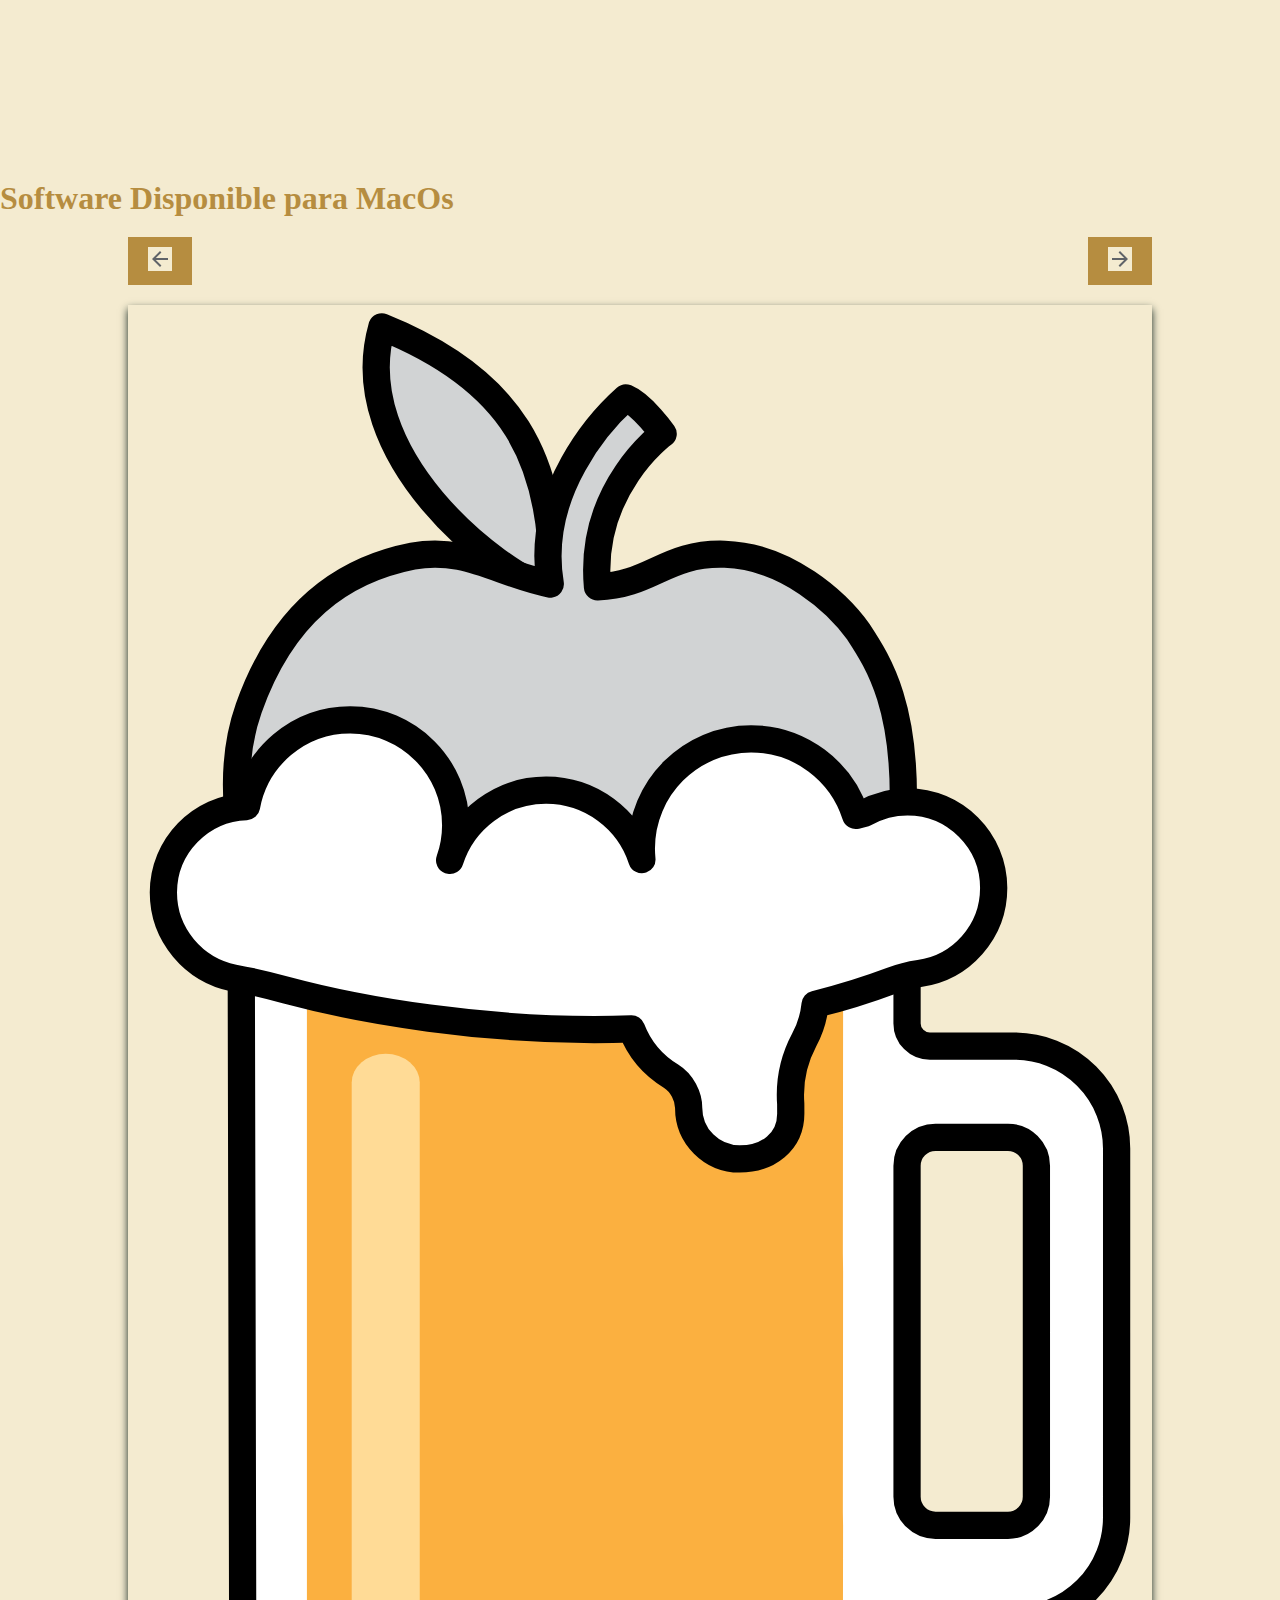
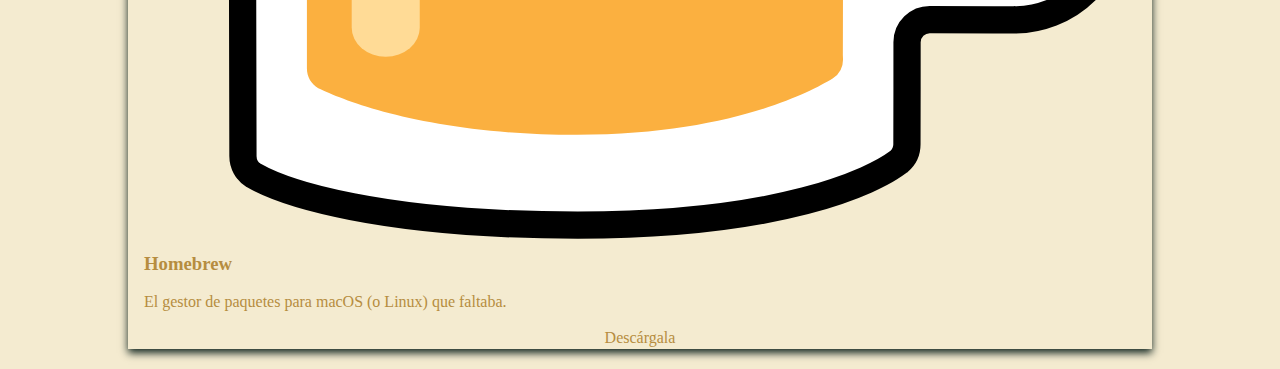
==== macos.html @ 3bad5a75 "FreeSoft | Recopilación de Proyectos de Código Abierto y Proyecto Final de Programación. Se modificó" ====
<!DOCTYPE html>
<html lang="es">
<head>
    <meta charset="UTF-8">
    <meta name="viewport" content="width=device-width, initial-scale=1.0">
    <title>FreeSoft</title>
    <link rel="stylesheet" href="style.css">
</head>
<body>
    <section class="MacOs-products">
        <div class="showcase">
          <span class="order"></span>
          <br /><br /><br /><br /><br />
          <br /><br /><br /><br /><br />
          <h1 class="title">Software Disponible para MacOs</h1>

          <div class="nav-buttons">
            <button class="nav-button" onclick="navigateCard(-1)">
              <img src="assets/img/back.svg" alt="" />
            </button>
            <button class="nav-button" onclick="navigateCard(1)">
              <img src="assets/img/forward.svg" alt="" />
            </button>
          </div>

          <div class="card">
            <img class="show" src="assets/img/homebrew.svg" alt="Homebrew" />
            <div class="container">
              <h3 class="card-title">Homebrew</h3>
              <br />
              <p>El gestor de paquetes para macOS (o Linux) que faltaba.</p>
              <br />
              <a target="_blank" rel="noopener noreferrer" href="https://brew.sh/es/">Descárgala</a>
            </div>
          </div>

          <div class="card">
            <img
              class="show"
              src="assets/img/libreoffice.png"
              alt="LibreOffice"
            />
            <div class="container">
              <h3 class="card-title">LibreOffice</h3>
              <br />
              <p>Suite de Office libre y multiplataforma.</p>
              <br />
              <a target="_blank" rel="noopener noreferrer" href="https://formulae.brew.sh/cask/libreoffice#default"
                >Descárgala</a
              >
            </div>
          </div>

          <div class="card">
            <img class="show" src="assets/img/brave.svg" alt="Brave" />
            <div class="container">
              <h3 class="card-title">Brave</h3>
              <br />
              <p>
                Bloquea anuncios. Ahorra datos. Y consigue páginas web mucho más
                rápidas. Con sólo cambiar de navegador.
              </p>
              <br />
              <a target="_blank" rel="noopener noreferrer" href="https://formulae.brew.sh/cask/brave-browser#default"
                >Descárgala</a
              >
            </div>
          </div>
        </div>
      </section>
      <script src="src/card.js"></script>
</body>
</html>
---- style.css ----
/*
    Colores personalizados
    blanco: #F4EBD0
    negro: #B68D40
    hover: #D6AD60
    bordes: #122620
*/

@import url("https://fonts.googleapis.com/css2?family=Playfair+Display:ital,wght@0,400..900;1,400..900&display=swap");

/* Estilos Generales */
* {
  background-color: #f4ebd0; /* Fondo color crema */
  color: #b68d40; /* Texto color dorado */
  margin: 0; /* Sin márgenes por defecto */
  padding: 0; /* Sin relleno por defecto */
  box-sizing: border-box; /* Incluye padding y borde en el cálculo del ancho y alto */
  text-align: justify; /* Justifica el texto */
  text-align: justify; /* Justificar el texto */
}

/* Enlaces */
a {
  text-decoration: none; /* Sin subrayado en los enlaces */
}

/* Lista del menú */
ul {
  list-style-type: none; /* Sin viñetas en las listas */
  margin: 0; /* Sin márgenes */
  padding: 0; /* Sin relleno */
  overflow: hidden; /* Evita que el contenido se salga del contenedor */
  position: sticky; /* Fija la posición al hacer scroll */
  top: 0; /* Se adhiere a la parte superior de la página */
  text-align: center; /* Centra el contenido de la lista */
}

/* Elementos de la lista del menú */
li {
  display: inline-block; /* Muestra los elementos en línea */
  padding: 10px 20px; /* Relleno interno de los elementos */
}

/* Contenedor del menú */
#top {
  display: flex; /* Usa flexbox para la disposición */
  justify-content: center; /* Centra horizontalmente */
  align-items: center; /* Centra verticalmente */
  background-color: #f4ebd0; /* Fondo color crema */
  color: #b68d40; /* Texto color dorado */
  font-size: 2vw; /* Tamaño de fuente relativo al ancho de la ventana */
  position: fixed; /* Fija el menú en la parte superior de la página */
  top: 0; /* Alinea con el borde superior */
  width: 100%; /* Ocupa todo el ancho de la ventana */
  z-index: 1000; /* Asegura que el menú esté en la parte superior de otros elementos */
  padding: 10px 0; /* Relleno interno vertical */
  border: 5px solid #122620; /* Borde color oscuro */
}

/* Imagen dentro de la navegación */
.navigation img {
  margin-right: 50vw; /* Margen derecho igual a la mitad del ancho de la ventana */
  margin-left: 50vw; /* Margen izquierdo igual a la mitad del ancho de la ventana */
}

/* Agrega un margen superior al contenido principal para que no sea ocultado por el menú de navegación */
.contents {
  margin-top: 70px; /* Ajusta según la altura del menú de navegación */
}

/* Ajusta el estilo de las tarjetas */
.card {
  box-shadow: 0 4px 8px 0 #122620; /* Sombra de la tarjeta */
  transition: 0.3s; /* Transición suave para efectos */
  width: 80%; /* Ajusta el ancho de las tarjetas */
  margin: 20px auto; /* Centra las tarjetas horizontalmente */
}

.card img {
  width: 100%; /* Asegura que la imagen ocupe el 100% del ancho de la tarjeta */
  height: auto; /* Mantiene la proporción de la imagen */
}

/* Botones de navegación */
.nav-buttons {
  display: flex;
  justify-content: space-between;
  width: 80%;
  margin: 20px auto;
}

.nav-button {
  background-color: #b68d40; /* Color de fondo de los botones */
  color: #f4ebd0; /* Color del texto de los botones */
  border: none; /* Sin borde */
  padding: 10px 20px; /* Relleno interno de los botones */
  cursor: pointer; /* Cambia el cursor al pasar sobre el botón */
  font-size: 1em; /* Tamaño de la fuente */
  transition: background-color 0.3s; /* Transición suave para el color de fondo */
}

.nav-button:hover {
  background-color: #D6AD60; /* Color de fondo al pasar el cursor */
}

/* Contenedor dentro de la tarjeta */
.container {
  padding: 2px 16px; /* Relleno interno */
  text-align: center; /* Justificar el texto */
}

/* Imagen dentro de la tarjeta */
.show img {
  border-radius: 5px 5px 0 0; /* Bordes redondeados en la parte superior */
}

/* Divisores horizontales */
.division {
  display: block; /* Elemento de bloque */
  width: 100%; /* Ocupa todo el ancho disponible */
  height: 1px; /* Altura del divisor */
  background-color: #b68d40; /* Color del divisor */
  margin: 100px 0; /* Márgenes verticales */
}
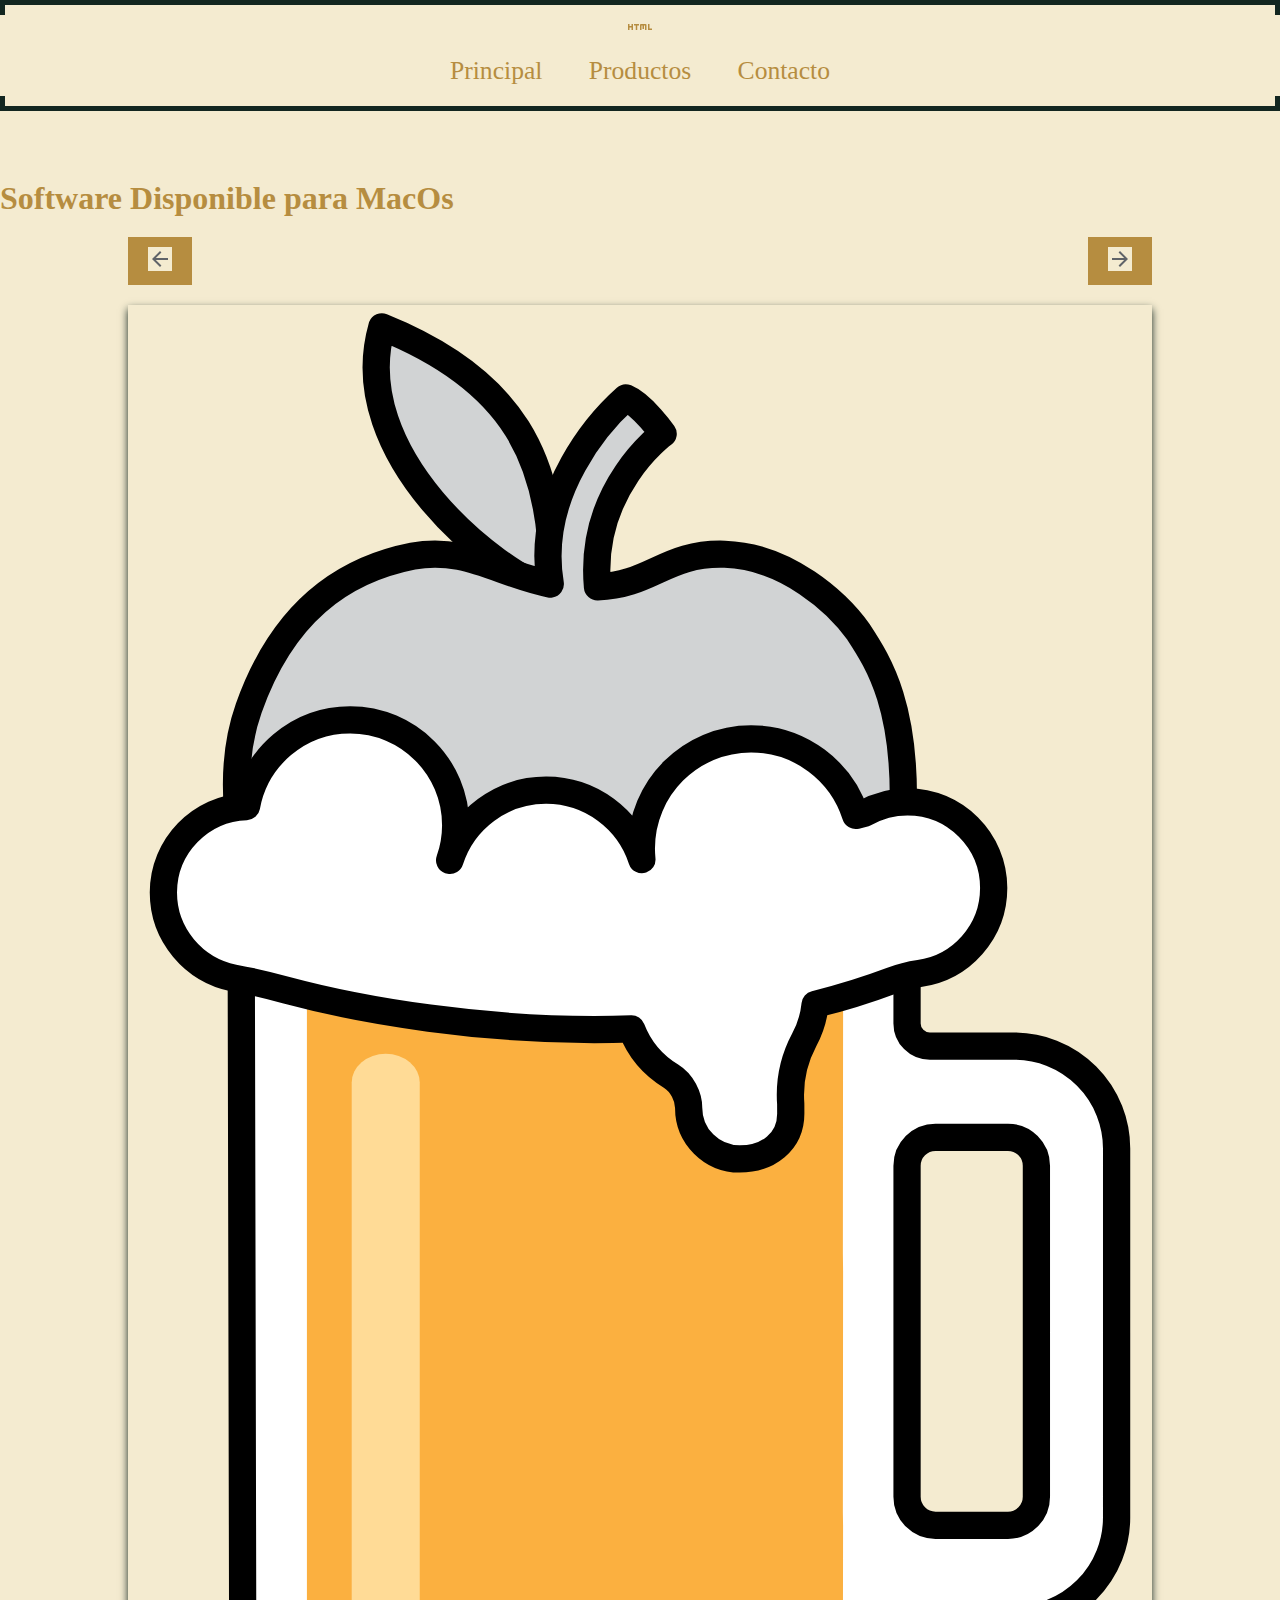
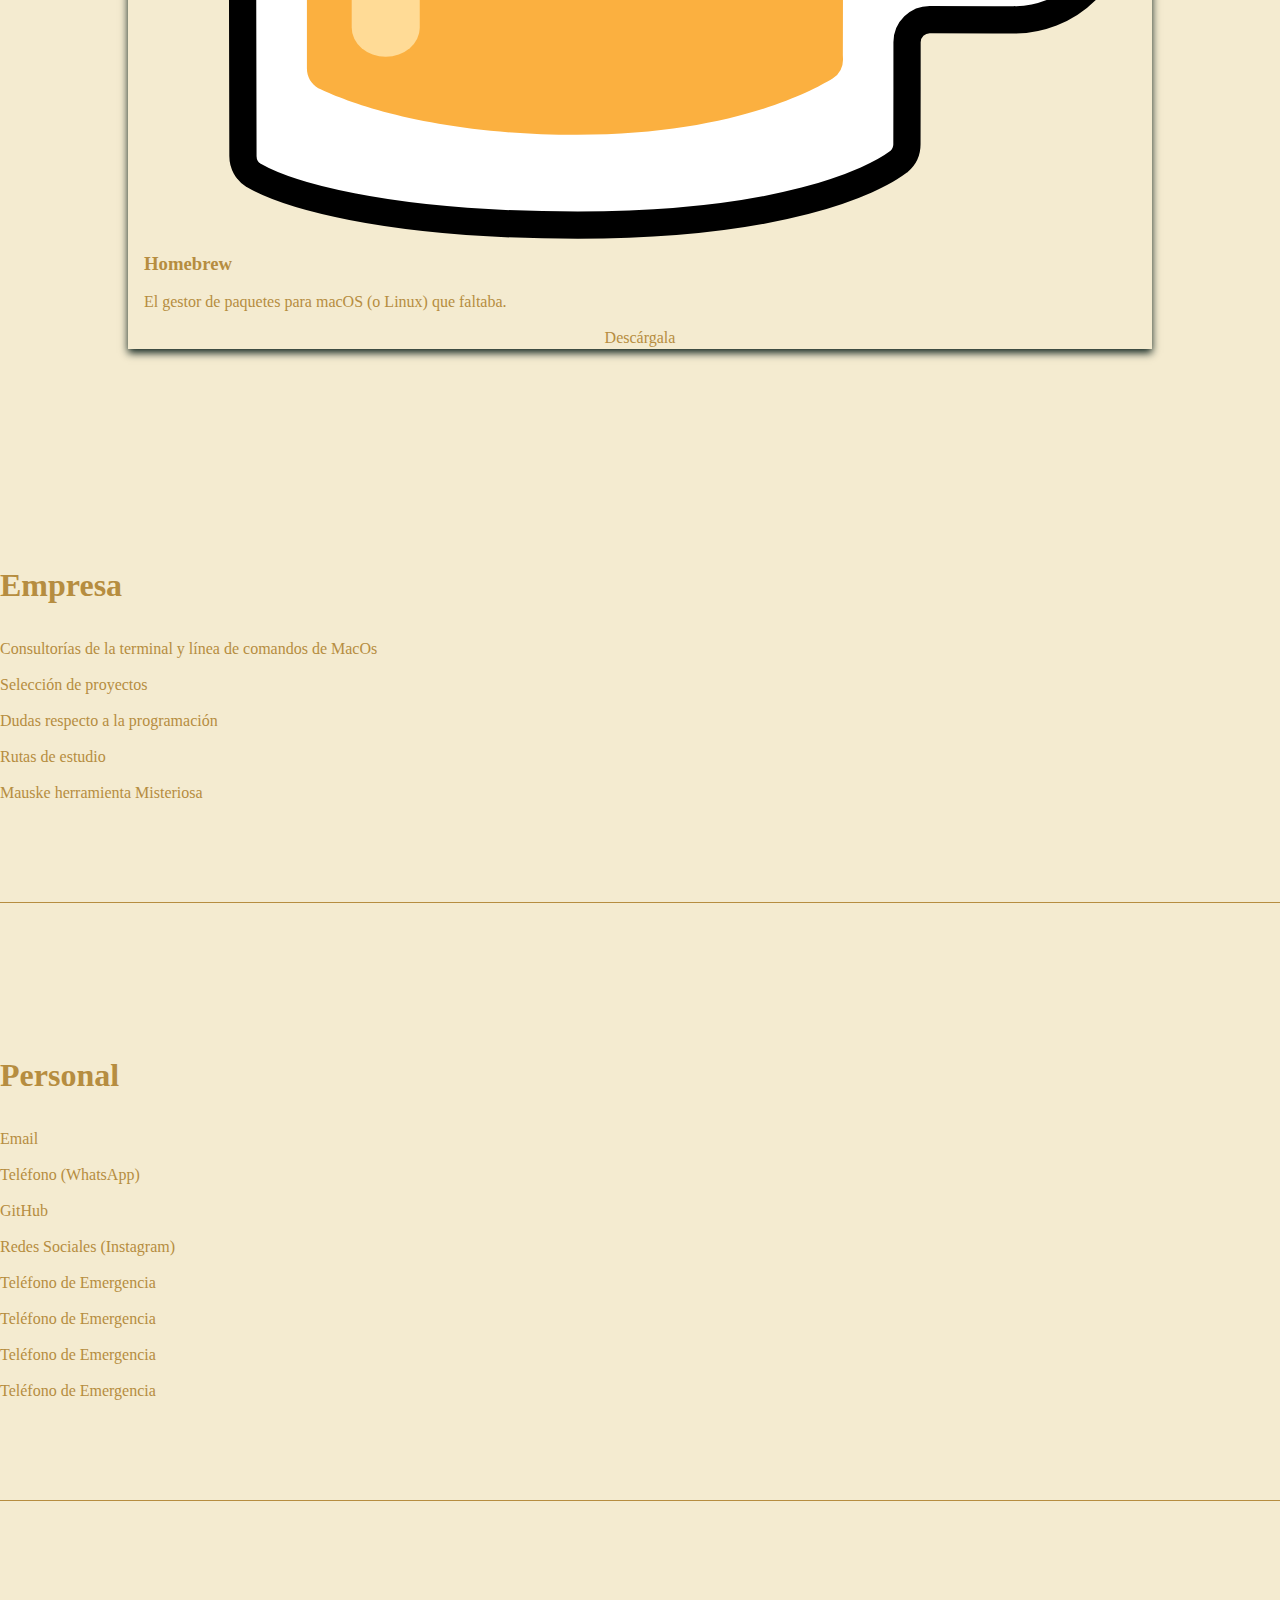
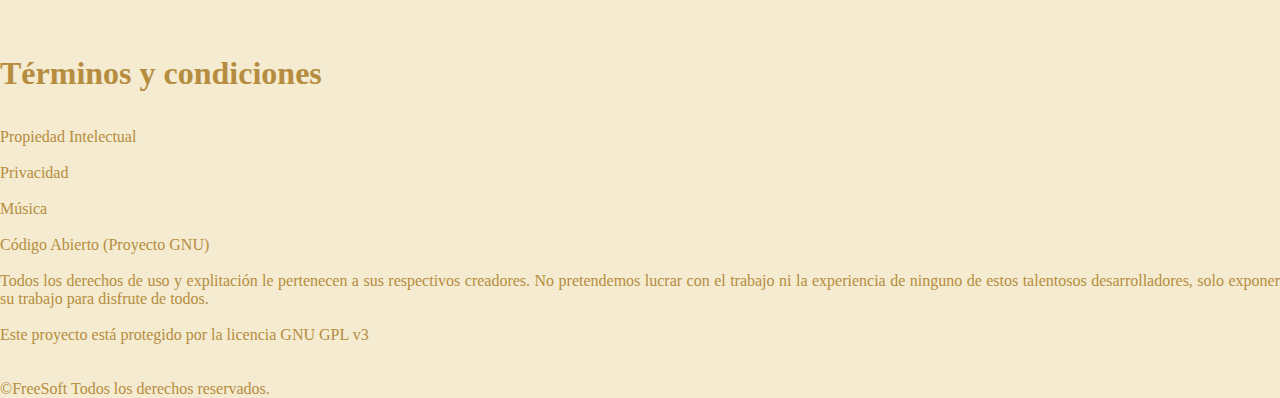
==== commit 179ef53b: "FreeSoft | Recopilación de Proyectos de Código Abierto y Proyecto Final de Programación. Se modificó" ====
--- a/macos.html
+++ b/macos.html
@@ -1,13 +1,50 @@
 <!DOCTYPE html>
 <html lang="es">
-<head>
-    <meta charset="UTF-8">
-    <meta name="viewport" content="width=device-width, initial-scale=1.0">
+  <head>
+    <meta charset="UTF-8" />
+    <meta name="viewport" content="width=device-width, initial-scale=1.0" />
     <title>FreeSoft</title>
-    <link rel="stylesheet" href="style.css">
-</head>
-<body>
-    <section class="MacOs-products">
+    <link rel="stylesheet" href="style.css" />
+  </head>
+  <body>
+    <header class="navigation" id="top">
+      <nav class="nav-bar">
+        <a href="index.html">
+            <img src="assets/icons/logo.svg" alt="FreeSoft" />
+        </a>
+        <ul class="nav-list">
+          <li class="nav-item">
+            <a
+              target="_blank"
+              rel="noopener noreferrer"
+              href="#top"
+              class="nav-dir"
+              >Principal</a
+            >
+          </li>
+          <li class="nav-item">
+            <a
+              target="_blank"
+              rel="noopener noreferrer"
+              href="#content"
+              class="nav-dir"
+              >Productos</a
+            >
+          </li>
+          <li class="nav-item">
+            <a
+              target="_blank"
+              rel="noopener noreferrer"
+              href="#bottom"
+              class="nav-dir"
+              >Contacto</a
+            >
+          </li>
+        </ul>
+      </nav>
+    </header>
+    <main>
+      <section class="MacOs-products">
         <div class="showcase">
           <span class="order"></span>
           <br /><br /><br /><br /><br />
@@ -30,7 +67,12 @@
               <br />
               <p>El gestor de paquetes para macOS (o Linux) que faltaba.</p>
               <br />
-              <a target="_blank" rel="noopener noreferrer" href="https://brew.sh/es/">Descárgala</a>
+              <a
+                target="_blank"
+                rel="noopener noreferrer"
+                href="https://brew.sh/es/"
+                >Descárgala</a
+              >
             </div>
           </div>
 
@@ -45,7 +87,10 @@
               <br />
               <p>Suite de Office libre y multiplataforma.</p>
               <br />
-              <a target="_blank" rel="noopener noreferrer" href="https://formulae.brew.sh/cask/libreoffice#default"
+              <a
+                target="_blank"
+                rel="noopener noreferrer"
+                href="https://formulae.brew.sh/cask/libreoffice#default"
                 >Descárgala</a
               >
             </div>
@@ -61,13 +106,187 @@
                 rápidas. Con sólo cambiar de navegador.
               </p>
               <br />
-              <a target="_blank" rel="noopener noreferrer" href="https://formulae.brew.sh/cask/brave-browser#default"
+              <a
+                target="_blank"
+                rel="noopener noreferrer"
+                href="https://formulae.brew.sh/cask/brave-browser#default"
                 >Descárgala</a
               >
             </div>
           </div>
         </div>
       </section>
-      <script src="src/card.js"></script>
-</body>
-</html>+    </main>
+    <br /><br /><br /><br /><br /><br /><br /><br /><br /><br />
+    <span id="bottom"></span>
+    <br />
+    <footer class="contacts" id="bottom">
+      <div class="contact-list">
+        <section class="enterprise">
+          <h1 class="link-type">Empresa</h1>
+          <br /><br />
+          <a
+            target="_blank"
+            rel="noopener noreferrer"
+            href="https://www.josean.com/"
+            class="link-tolink"
+            >Consultorías de la terminal y línea de comandos de MacOs</a
+          >
+          <br /><br />
+          <a
+            target="_blank"
+            rel="noopener noreferrer"
+            href="https://www.tuproximoproyecto.com/"
+            class="link-tolink"
+            >Selección de proyectos</a
+          >
+          <br /><br />
+          <a
+            target="_blank"
+            rel="noopener noreferrer"
+            href="https://stackoverflow.com/"
+            class="link-tolink"
+            >Dudas respecto a la programación</a
+          >
+          <br /><br />
+          <a
+            target="_blank"
+            rel="noopener noreferrer"
+            href="https://roadmap.sh/"
+            class="link-tolink"
+            >Rutas de estudio</a
+          >
+          <br /><br />
+          <a
+            target="_blank"
+            rel="noopener noreferrer"
+            href="https://chatgpt.com/"
+            class="link-tolink"
+            >Mauske herramienta Misteriosa</a
+          >
+        </section>
+        <span class="division"></span>
+        <br /><br /><br />
+        <section class="personal">
+          <h1 class="link-type">Personal</h1>
+          <br /><br />
+          <a
+            target="_blank"
+            rel="noopener noreferrer"
+            href="mailto:ruigigt@duck.com"
+            class="link-tolink"
+            >Email</a
+          >
+          <br /><br />
+          <a
+            target="_blank"
+            rel="noopener noreferrer"
+            href="tel:+525610138302"
+            class="link-tolink"
+            >Teléfono (WhatsApp)</a
+          >
+          <br /><br />
+          <a
+            target="_blank"
+            rel="noopener noreferrer"
+            href="https://github.com/RuguiCon"
+            class="link-tolink"
+            >GitHub</a
+          >
+          <br /><br />
+          <a
+            target="_blank"
+            rel="noopener noreferrer"
+            href="https://www.instagram.com/lepatiter/"
+            class="link-tolink"
+            >Redes Sociales (Instagram)</a
+          >
+          <br /><br />
+          <a
+            target="_blank"
+            rel="noopener noreferrer"
+            href="tel:+52 55 8167 8305"
+            class="link-tolink"
+            >Teléfono de Emergencia</a
+          >
+          <br /><br />
+          <a
+            target="_blank"
+            rel="noopener noreferrer"
+            href="tel:+52 56 3646 2441"
+            class="link-tolink"
+            >Teléfono de Emergencia</a
+          >
+          <br /><br />
+          <a
+            target="_blank"
+            rel="noopener noreferrer"
+            href="tel:+52 55 6620 8464"
+            class="link-tolink"
+            >Teléfono de Emergencia</a
+          >
+          <br /><br />
+          <a
+            target="_blank"
+            rel="noopener noreferrer"
+            href="tel:+52 55 3466 2189"
+            class="link-tolink"
+            >Teléfono de Emergencia</a
+          >
+        </section>
+        <span class="division"></span>
+        <br /><br /><br />
+        <section class="t&c">
+          <h1 class="link-type">Términos y condiciones</h1>
+          <br /><br />
+          <a
+            target="_blank"
+            rel="noopener noreferrer"
+            href="https://www.diputados.gob.mx/LeyesBiblio/pdf/LFPPI.pdf"
+            class="link-tolink"
+            >Propiedad Intelectual</a
+          >
+          <br /><br />
+          <a
+            target="_blank"
+            rel="noopener noreferrer"
+            href="https://www.diputados.gob.mx/LeyesBiblio/pdf/LFPDPPP.pdf"
+            class="link-tolink"
+            >Privacidad</a
+          >
+          <br /><br />
+          <a
+            target="_blank"
+            rel="noopener noreferrer"
+            href="https://freetouse.com/music"
+            class="link-tolink"
+            >Música</a
+          >
+          <br /><br />
+          <a
+            target="_blank"
+            rel="noopener noreferrer"
+            href="https://www.gnu.org/philosophy/free-sw.es.html"
+            class="link-tolink"
+            >Código Abierto (Proyecto GNU)</a
+          >
+          <br /><br />
+          Todos los derechos de uso y explitación le pertenecen a sus
+          respectivos creadores. No pretendemos lucrar con el trabajo ni la
+          experiencia de ninguno de estos talentosos desarrolladores, solo
+          exponer su trabajo para disfrute de todos.
+          <br /><br />
+          Este proyecto está protegido por la licencia GNU GPL v3
+          <br /><br /><br />
+          <a
+            target="_blank"
+            rel="noopener noreferrer"
+            href="https://www.gnu.org/licenses/gpl-3.0.html"
+            >&copyFreeSoft Todos los derechos reservados.</a
+          >
+        </section>
+      </div>
+    </footer>
+    <script src="src/card.js"></script>
+  </body>
+</html>
